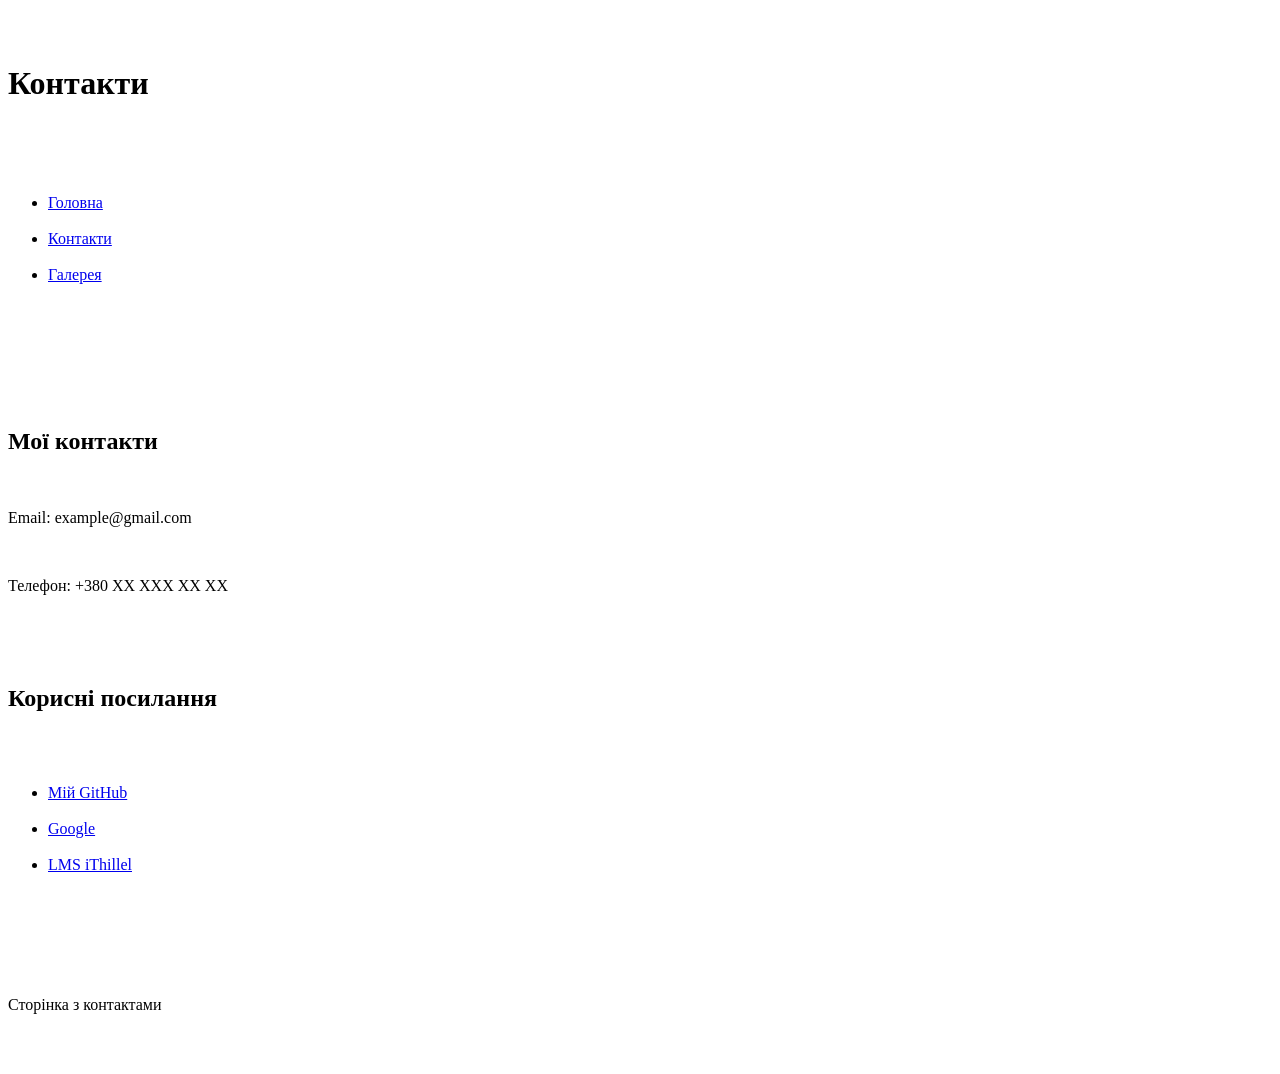
==== pages/contact.html @ 953d1c9b "Update contact.html" ====
<!DOCTYPE html>

<html lang="uk">

<head>

    <meta charset="UTF-8">

    <meta name="viewport" content="width=device-width, initial-scale=1.0">

    <title>Контакти</title>

    <link rel="stylesheet" href="../style.css">

</head>

<body>

 

    <header class="header">

        <h1 id="contact-title">Контакти</h1>

 

        <nav class="nav">

            <ul class="menu">

                <li class="menu-item"><a href="../index.html">Головна</a></li>

                <li class="menu-item"><a href="contact.html">Контакти</a></li>

                <li class="menu-item"><a href="gallery.html">Галерея</a></li>

            </ul>

        </nav>

    </header>

 

    <main class="content">

        <section class="contacts-section">

            <h2 class="section-title">Мої контакти</h2>

            <p>Email: example@gmail.com</p>

            <p>Телефон: +380 XX XXX XX XX</p>

        </section>

 

        <section class="links-section">

            <h2 class="section-title">Корисні посилання</h2>

            <ul class="list">

                <li><a href="https://github.com/" target="_blank">Мій GitHub</a></li>

                <li><a href="https://www.google.com/" target="_blank">Google</a></li>

                <li><a href="https://lms.ithillel.ua/" target="_blank">LMS iThillel</a></li>

            </ul>

        </section>

    </main>

 

    <footer class="footer">

        <p>Сторінка з контактами</p>

    </footer>

 

</body>

</html>
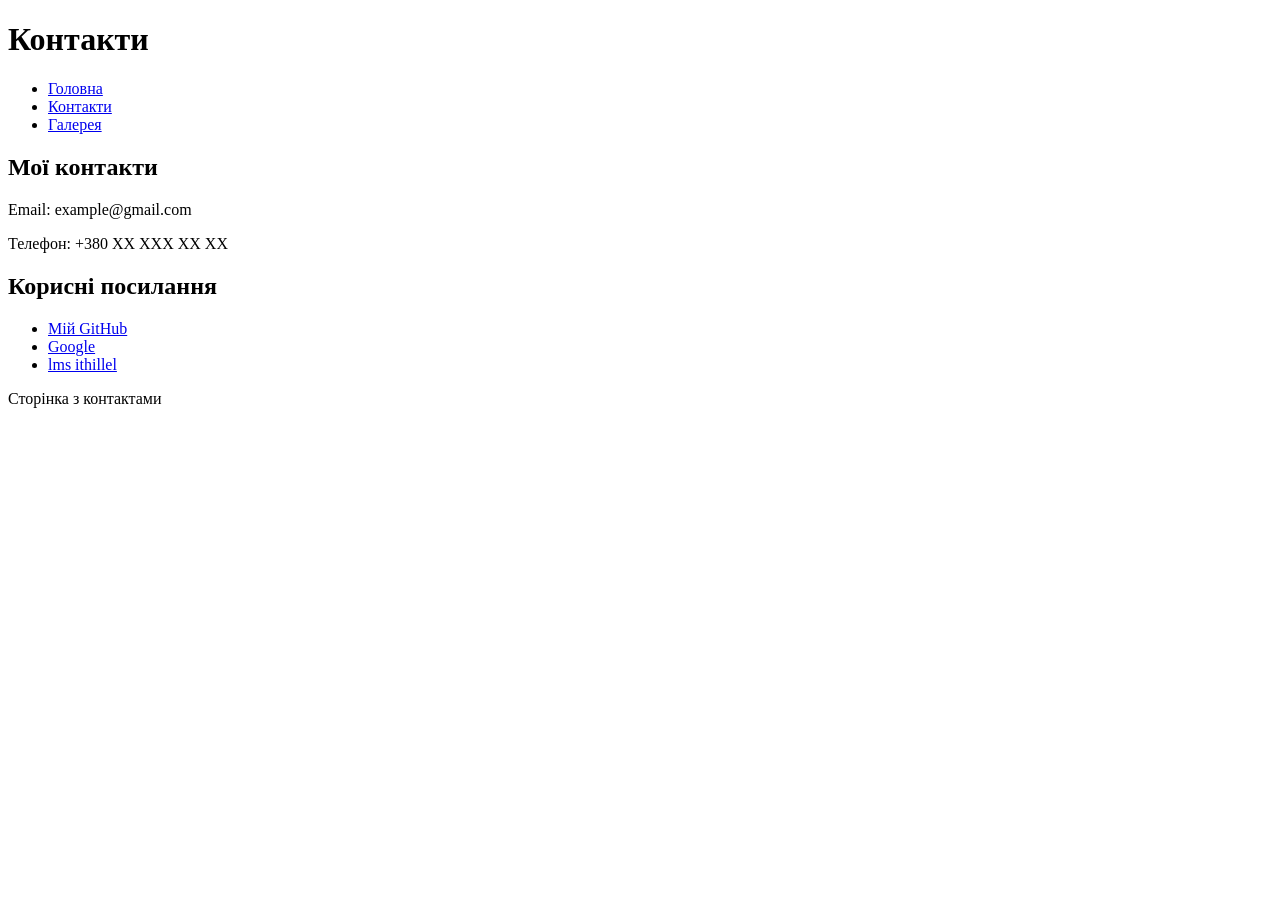
==== commit 7f23752a: "Update contact.html" ====
--- a/pages/contact.html
+++ b/pages/contact.html
@@ -1,91 +1,41 @@
-
 <!DOCTYPE html>
-
 <html lang="uk">
-
 <head>
-
-    <meta charset="UTF-8">
-
-    <meta name="viewport" content="width=device-width, initial-scale=1.0">
-
-    <title>Контакти</title>
-
-    <link rel="stylesheet" href="../style.css">
-
+    <meta charset="UTF-8">
+    <meta name="viewport" content="width=device-width, initial-scale=1.0">
+    <title>Контакти</title>
 </head>
-
 <body>
-
- 
-
-    <header class="header">
-
-        <h1 id="contact-title">Контакти</h1>
-
- 
-
-        <nav class="nav">
-
-            <ul class="menu">
-
-                <li class="menu-item"><a href="../index.html">Головна</a></li>
-
-                <li class="menu-item"><a href="contact.html">Контакти</a></li>
-
-                <li class="menu-item"><a href="gallery.html">Галерея</a></li>
-
-            </ul>
-
-        </nav>
-
-    </header>
-
- 
-
-    <main class="content">
-
-        <section class="contacts-section">
-
-            <h2 class="section-title">Мої контакти</h2>
-
-            <p>Email: example@gmail.com</p>
-
-            <p>Телефон: +380 XX XXX XX XX</p>
-
-        </section>
-
- 
-
-        <section class="links-section">
-
-            <h2 class="section-title">Корисні посилання</h2>
-
-            <ul class="list">
-
-                <li><a href="https://github.com/" target="_blank">Мій GitHub</a></li>
-
-                <li><a href="https://www.google.com/" target="_blank">Google</a></li>
-
-                <li><a href="https://lms.ithillel.ua/" target="_blank">LMS iThillel</a></li>
-
-            </ul>
-
-        </section>
-
-    </main>
-
- 
-
-    <footer class="footer">
-
-        <p>Сторінка з контактами</p>
-
-    </footer>
-
- 
-
+    <header>
+        <h1>Контакти</h1>
+        <nav>
+            <ul>
+                <li><a href="../index.html">Головна</a></li>
+                <li><a href="contact.html">Контакти</a></li>
+                <li><a href="gallery.html">Галерея</a></li>
+            </ul>
+        </nav>
+    </header>
+ 
+    <main>
+        <section>
+            <h2>Мої контакти</h2>
+            <p>Email: example@gmail.com</p>
+            <p>Телефон: +380 XX XXX XX XX</p>
+        </section>
+ 
+        <section>
+            <h2>Корисні посилання</h2>
+            <ul>
+                <li><a href="https://github.com/" target="_blank">Мій GitHub</a></li>
+                <li><a href="https://www.google.com/" target="_blank">Google</a></li>
+                <li><a href="https://lms.ithillel.ua/" target="_blank">lms ithillel</a></li>
+            </ul>
+        </section>
+    </main>
+ 
+    <footer>
+        <p>Сторінка з контактами</p>
+    </footer>
 </body>
-
 </html>
-
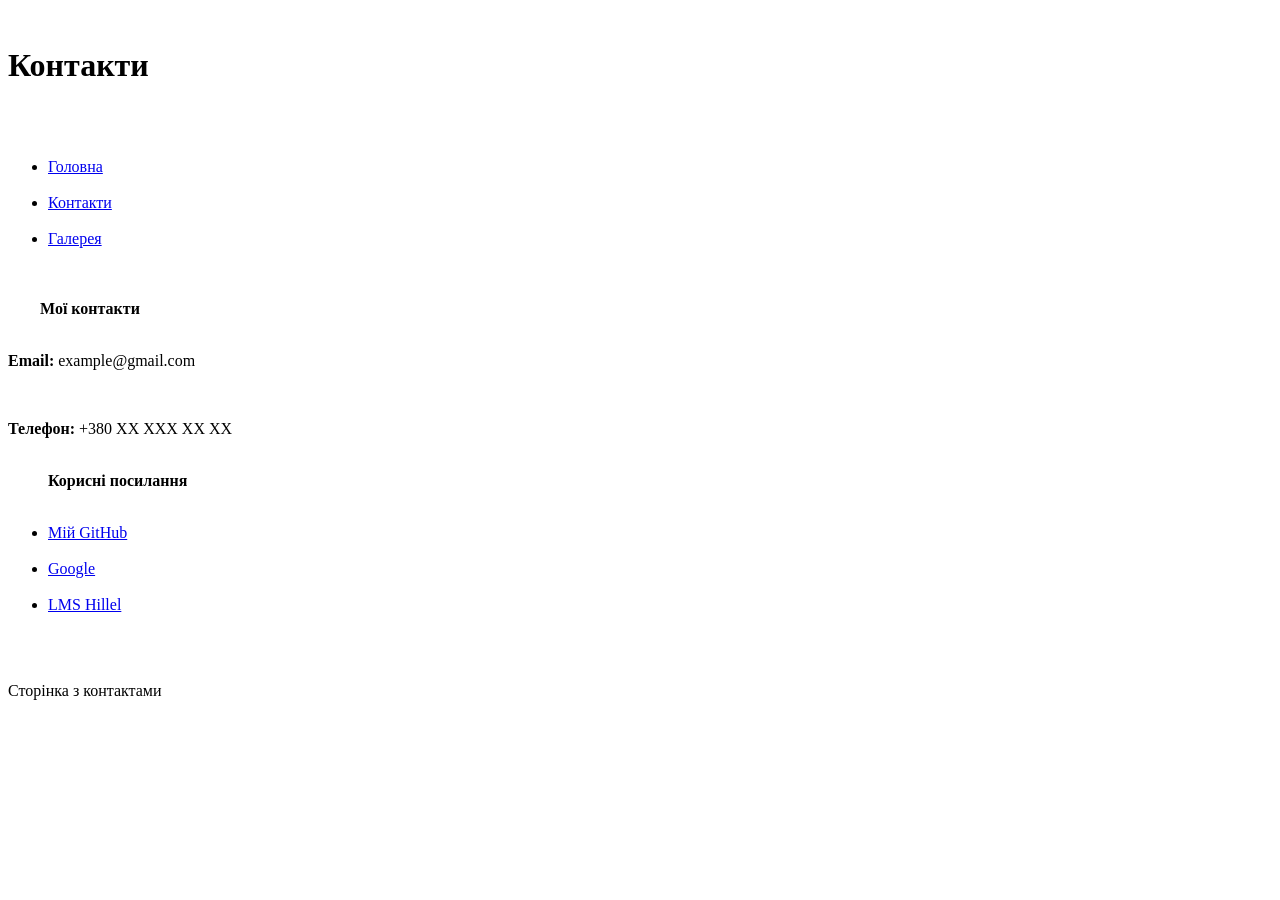
==== commit 53d9880f: "Update contact.html" ====
--- a/pages/contact.html
+++ b/pages/contact.html
@@ -1,41 +1,77 @@
 <!DOCTYPE html>
+
 <html lang="uk">
+
 <head>
-    <meta charset="UTF-8">
-    <meta name="viewport" content="width=device-width, initial-scale=1.0">
-    <title>Контакти</title>
+
+    <meta charset="UTF-8">
+
+    <meta name="viewport" content="width=device-width, initial-scale=1.0">
+
+    <title>Контакти</title>
+
+    <link rel="stylesheet" href="../style.css">
+
 </head>
+
 <body>
-    <header>
-        <h1>Контакти</h1>
-        <nav>
-            <ul>
-                <li><a href="../index.html">Головна</a></li>
-                <li><a href="contact.html">Контакти</a></li>
-                <li><a href="gallery.html">Галерея</a></li>
-            </ul>
-        </nav>
-    </header>
- 
-    <main>
-        <section>
-            <h2>Мої контакти</h2>
-            <p>Email: example@gmail.com</p>
-            <p>Телефон: +380 XX XXX XX XX</p>
-        </section>
- 
-        <section>
-            <h2>Корисні посилання</h2>
-            <ul>
-                <li><a href="https://github.com/" target="_blank">Мій GitHub</a></li>
-                <li><a href="https://www.google.com/" target="_blank">Google</a></li>
-                <li><a href="https://lms.ithillel.ua/" target="_blank">lms ithillel</a></li>
-            </ul>
-        </section>
-    </main>
- 
-    <footer>
-        <p>Сторінка з контактами</p>
-    </footer>
+
+ 
+
+    <h1>Контакти</h1>
+
+ 
+
+    <ul class="menu">
+
+        <li><a href="../index.html">Головна</a></li>
+
+        <li><a href="contact.html">Контакти</a></li>
+
+        <li><a href="gallery.html">Галерея</a></li>
+
+    </ul>
+
+ 
+
+    <div class="content">
+
+        <b class="section-title">Мої контакти</b>
+
+ 
+
+        <div class="contact-box">
+
+            <p><strong>Email:</strong> example@gmail.com</p>
+
+            <p><strong>Телефон:</strong> +380 XX XXX XX XX</p>
+
+        </div>
+
+ 
+
+        <b class="section-title">Корисні посилання</b>
+
+ 
+
+        <ul class="info-list links-list">
+
+            <li><a href="https://github.com/" target="_blank">Мій GitHub</a></li>
+
+            <li><a href="https://www.google.com/" target="_blank">Google</a></li>
+
+            <li><a href="https://lms.ithillel.ua/" target="_blank">LMS Hillel</a></li>
+
+        </ul>
+
+ 
+
+        <p class="footer-text">Сторінка з контактами</p>
+
+    </div>
+
+ 
+
 </body>
+
 </html>
--- a/style.css
+++ b/style.css
@@ -0,0 +1,147 @@
+body {
+
+    background-color: #f4f4f4;
+
+    font-family: Arial, sans-serif;
+
+    text-align: center;
+
+    color: #333333;
+
+    margin: 0;
+
+    padding: 20px;
+
+}
+
+ 
+
+h1 {
+
+    color: #2c3e50;
+
+    margin-bottom: 25px;
+
+}
+
+ 
+
+.menu {
+
+    list-style: none;
+
+    padding: 0;
+
+    margin-bottom: 30px;
+
+}
+
+ 
+
+.menu li {
+
+    display: inline-block;
+
+    margin: 0 10px;
+
+}
+
+ 
+
+.menu a {
+
+    text-decoration: none;
+
+    background-color: #4a90e2;
+
+    color: white;
+
+    padding: 10px 18px;
+
+    border-radius: 6px;
+
+}
+
+ 
+
+.menu a:hover {
+
+    background-color: #357abd;
+
+}
+
+ 
+
+.content {
+
+    max-width: 700px;
+
+    margin: 0 auto;
+
+    background-color: white;
+
+    padding: 25px;
+
+    border-radius: 10px;
+
+}
+
+ 
+
+.section-title {
+
+    display: block;
+
+    font-size: 22px;
+
+    color: #8e44ad;
+
+    margin-top: 25px;
+
+    margin-bottom: 15px;
+
+}
+
+ 
+
+.main-photo {
+
+    border-radius: 10px;
+
+    margin-top: 15px;
+
+    margin-bottom: 20px;
+
+}
+
+ 
+
+p {
+
+    line-height: 1.6;
+
+}
+
+ 
+
+.info-list {
+
+    display: inline-block;
+
+    text-align: left;
+
+    margin-top: 10px;
+
+    margin-bottom: 20px;
+
+}
+
+ 
+
+.footer-text {
+
+    margin-top: 30px;
+
+    color: #666666;
+
+}
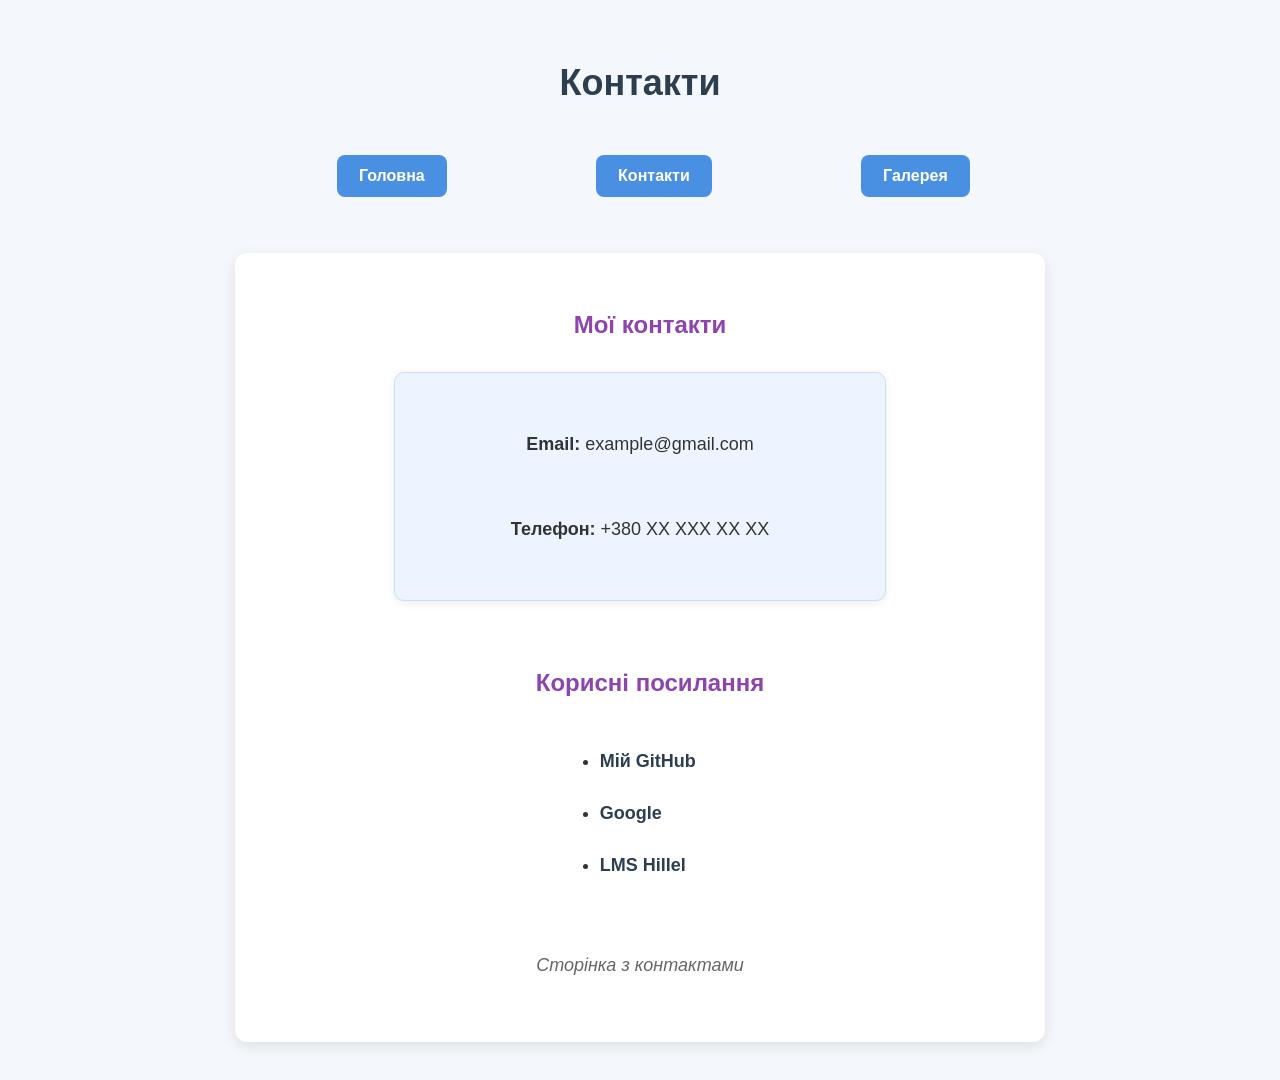
==== commit 98526006: "Update contact.html" ====
--- a/pages/contact.html
+++ b/pages/contact.html
@@ -1,3 +1,4 @@
+
 <!DOCTYPE html>
 
 <html lang="uk">
@@ -10,63 +11,81 @@
 
     <title>Контакти</title>
 
-    <link rel="stylesheet" href="../style.css">
-
 </head>
 
-<body>
+<body style="background-color:#f4f7fb; font-family:Arial, sans-serif; text-align:center; color:#333333; margin:0; padding:20px;">
 
  
 
-    <h1>Контакти</h1>
+    <h1 style="color:#2c3e50; margin-bottom:25px; font-size:36px;">Контакти</h1>
 
  
 
-    <ul class="menu">
+    <ul style="list-style:none; padding:0; margin:0 0 30px 0; text-align:center;">
 
-        <li><a href="../index.html">Головна</a></li>
+        <li style="display:inline-block; margin:8px;">
 
-        <li><a href="contact.html">Контакти</a></li>
+            <a href="../index.html" style="display:inline-block; text-decoration:none; background-color:#4a90e2; color:white; padding:12px 22px; border-radius:8px; font-weight:bold;">Головна</a>
 
-        <li><a href="gallery.html">Галерея</a></li>
+        </li>
+
+        <li style="display:inline-block; margin:8px;">
+
+            <a href="contact.html" style="display:inline-block; text-decoration:none; background-color:#4a90e2; color:white; padding:12px 22px; border-radius:8px; font-weight:bold;">Контакти</a>
+
+        </li>
+
+        <li style="display:inline-block; margin:8px;">
+
+            <a href="gallery.html" style="display:inline-block; text-decoration:none; background-color:#4a90e2; color:white; padding:12px 22px; border-radius:8px; font-weight:bold;">Галерея</a>
+
+        </li>
 
     </ul>
 
  
 
-    <div class="content">
+    <div style="max-width:750px; margin:0 auto; background-color:white; padding:30px; border-radius:12px; box-shadow:0 4px 14px rgba(0,0,0,0.10);">
 
-        <b class="section-title">Мої контакти</b>
+        <div style="font-size:24px; color:#8e44ad; margin-top:10px; margin-bottom:15px; font-weight:bold;">
 
- 
-
-        <div class="contact-box">
-
-            <p><strong>Email:</strong> example@gmail.com</p>
-
-            <p><strong>Телефон:</strong> +380 XX XXX XX XX</p>
+            Мої контакти
 
         </div>
 
  
 
-        <b class="section-title">Корисні посилання</b>
+        <div style="max-width:450px; margin:0 auto 25px auto; padding:20px; background-color:#eef4ff; border:1px solid #cdddf7; border-radius:10px; box-shadow:0 2px 8px rgba(0,0,0,0.08);">
+
+            <p style="line-height:1.7; font-size:18px;"><strong>Email:</strong> example@gmail.com</p>
+
+            <p style="line-height:1.7; font-size:18px;"><strong>Телефон:</strong> +380 XX XXX XX XX</p>
+
+        </div>
 
  
 
-        <ul class="info-list links-list">
+        <div style="font-size:24px; color:#8e44ad; margin-top:25px; margin-bottom:15px; font-weight:bold;">
 
-            <li><a href="https://github.com/" target="_blank">Мій GitHub</a></li>
+            Корисні посилання
 
-            <li><a href="https://www.google.com/" target="_blank">Google</a></li>
+        </div>
 
-            <li><a href="https://lms.ithillel.ua/" target="_blank">LMS Hillel</a></li>
+ 
+
+        <ul style="display:inline-block; text-align:left; padding-left:20px; font-size:18px;">
+
+            <li style="margin-bottom:10px;"><a href="https://github.com/" target="_blank" style="color:#2c3e50; text-decoration:none; font-weight:bold;">Мій GitHub</a></li>
+
+            <li style="margin-bottom:10px;"><a href="https://www.google.com/" target="_blank" style="color:#2c3e50; text-decoration:none; font-weight:bold;">Google</a></li>
+
+            <li style="margin-bottom:10px;"><a href="https://lms.ithillel.ua/" target="_blank" style="color:#2c3e50; text-decoration:none; font-weight:bold;">LMS Hillel</a></li>
 
         </ul>
 
  
 
-        <p class="footer-text">Сторінка з контактами</p>
+        <p style="margin-top:30px; color:#666666; font-style:italic; font-size:18px;">Сторінка з контактами</p>
 
     </div>
 
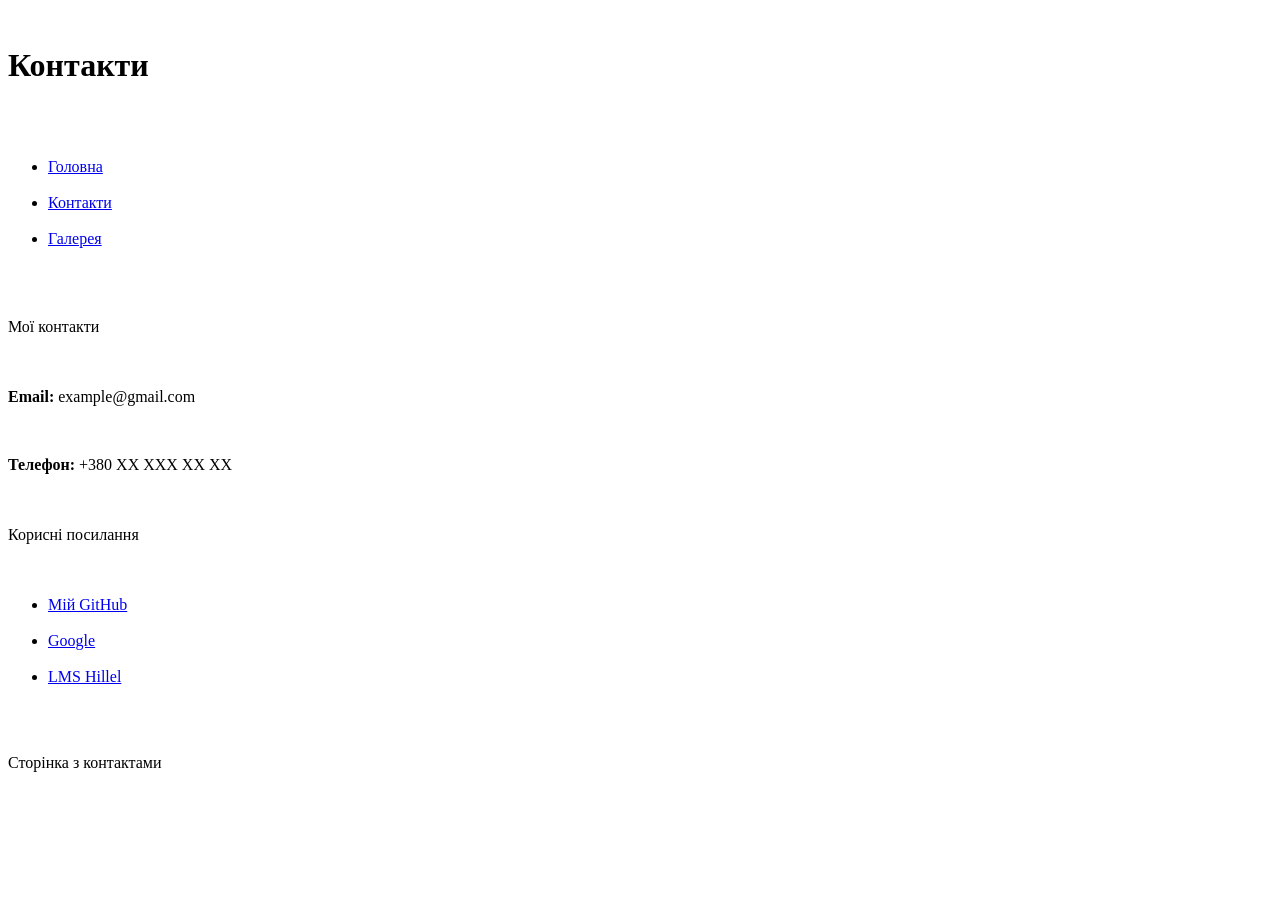
==== commit 398f5c64: "Update contact.html" ====
--- a/pages/contact.html
+++ b/pages/contact.html
@@ -1,4 +1,3 @@
-
 <!DOCTYPE html>
 
 <html lang="uk">
@@ -11,81 +10,63 @@
 
     <title>Контакти</title>
 
+    <link rel="stylesheet" href="../style.css">
+
 </head>
 
-<body style="background-color:#f4f7fb; font-family:Arial, sans-serif; text-align:center; color:#333333; margin:0; padding:20px;">
+<body>
 
  
 
-    <h1 style="color:#2c3e50; margin-bottom:25px; font-size:36px;">Контакти</h1>
+    <h1>Контакти</h1>
 
  
 
-    <ul style="list-style:none; padding:0; margin:0 0 30px 0; text-align:center;">
+    <ul class="menu">
 
-        <li style="display:inline-block; margin:8px;">
+        <li><a href="../index.html">Головна</a></li>
 
-            <a href="../index.html" style="display:inline-block; text-decoration:none; background-color:#4a90e2; color:white; padding:12px 22px; border-radius:8px; font-weight:bold;">Головна</a>
+        <li><a href="contact.html">Контакти</a></li>
 
-        </li>
-
-        <li style="display:inline-block; margin:8px;">
-
-            <a href="contact.html" style="display:inline-block; text-decoration:none; background-color:#4a90e2; color:white; padding:12px 22px; border-radius:8px; font-weight:bold;">Контакти</a>
-
-        </li>
-
-        <li style="display:inline-block; margin:8px;">
-
-            <a href="gallery.html" style="display:inline-block; text-decoration:none; background-color:#4a90e2; color:white; padding:12px 22px; border-radius:8px; font-weight:bold;">Галерея</a>
-
-        </li>
+        <li><a href="gallery.html">Галерея</a></li>
 
     </ul>
 
  
 
-    <div style="max-width:750px; margin:0 auto; background-color:white; padding:30px; border-radius:12px; box-shadow:0 4px 14px rgba(0,0,0,0.10);">
+    <div class="container">
 
-        <div style="font-size:24px; color:#8e44ad; margin-top:10px; margin-bottom:15px; font-weight:bold;">
+        <div class="section-title">Мої контакти</div>
 
-            Мої контакти
+ 
+
+        <div class="contact-box">
+
+            <p><strong>Email:</strong> example@gmail.com</p>
+
+            <p><strong>Телефон:</strong> +380 XX XXX XX XX</p>
 
         </div>
 
  
 
-        <div style="max-width:450px; margin:0 auto 25px auto; padding:20px; background-color:#eef4ff; border:1px solid #cdddf7; border-radius:10px; box-shadow:0 2px 8px rgba(0,0,0,0.08);">
-
-            <p style="line-height:1.7; font-size:18px;"><strong>Email:</strong> example@gmail.com</p>
-
-            <p style="line-height:1.7; font-size:18px;"><strong>Телефон:</strong> +380 XX XXX XX XX</p>
-
-        </div>
+        <div class="section-title">Корисні посилання</div>
 
  
 
-        <div style="font-size:24px; color:#8e44ad; margin-top:25px; margin-bottom:15px; font-weight:bold;">
+        <ul class="links-list">
 
-            Корисні посилання
+            <li><a href="https://github.com/" target="_blank">Мій GitHub</a></li>
 
-        </div>
+            <li><a href="https://www.google.com/" target="_blank">Google</a></li>
 
- 
-
-        <ul style="display:inline-block; text-align:left; padding-left:20px; font-size:18px;">
-
-            <li style="margin-bottom:10px;"><a href="https://github.com/" target="_blank" style="color:#2c3e50; text-decoration:none; font-weight:bold;">Мій GitHub</a></li>
-
-            <li style="margin-bottom:10px;"><a href="https://www.google.com/" target="_blank" style="color:#2c3e50; text-decoration:none; font-weight:bold;">Google</a></li>
-
-            <li style="margin-bottom:10px;"><a href="https://lms.ithillel.ua/" target="_blank" style="color:#2c3e50; text-decoration:none; font-weight:bold;">LMS Hillel</a></li>
+            <li><a href="https://lms.ithillel.ua/" target="_blank">LMS Hillel</a></li>
 
         </ul>
 
  
 
-        <p style="margin-top:30px; color:#666666; font-style:italic; font-size:18px;">Сторінка з контактами</p>
+        <p class="footer-text">Сторінка з контактами</p>
 
     </div>
 
--- a/style.css
+++ b/style.css
@@ -0,0 +1,235 @@
+body {
+
+    background-color: #f4f7fb;
+
+    font-family: Arial, sans-serif;
+
+    text-align: center;
+
+    color: #333333;
+
+    margin: 0;
+
+    padding: 20px;
+
+}
+
+ 
+
+h1 {
+
+    color: #2c3e50;
+
+    margin-bottom: 25px;
+
+    font-size: 36px;
+
+}
+
+ 
+
+.menu {
+
+    list-style: none;
+
+    padding: 0;
+
+    margin: 0 0 30px 0;
+
+    text-align: center;
+
+}
+
+ 
+
+.menu li {
+
+    display: inline-block;
+
+    margin: 8px;
+
+}
+
+ 
+
+.menu a {
+
+    display: inline-block;
+
+    text-decoration: none;
+
+    background-color: #4a90e2;
+
+    color: white;
+
+    padding: 12px 22px;
+
+    border-radius: 8px;
+
+    font-weight: bold;
+
+}
+
+ 
+
+.container {
+
+    max-width: 850px;
+
+    margin: 0 auto;
+
+    background-color: white;
+
+    padding: 30px;
+
+    border-radius: 12px;
+
+    box-shadow: 0 4px 14px rgba(0, 0, 0, 0.10);
+
+}
+
+ 
+
+.section-title {
+
+    font-size: 24px;
+
+    color: #8e44ad;
+
+    margin-top: 25px;
+
+    margin-bottom: 15px;
+
+    font-weight: bold;
+
+}
+
+ 
+
+.main-photo {
+
+    width: 200px;
+
+    border-radius: 12px;
+
+    margin-top: 15px;
+
+    margin-bottom: 20px;
+
+    box-shadow: 0 4px 10px rgba(0, 0, 0, 0.15);
+
+}
+
+ 
+
+p {
+
+    line-height: 1.7;
+
+    font-size: 18px;
+
+}
+
+ 
+
+.info-list,
+
+.goal-list,
+
+.links-list {
+
+    display: inline-block;
+
+    text-align: left;
+
+    margin-top: 10px;
+
+    margin-bottom: 20px;
+
+    padding-left: 20px;
+
+    font-size: 18px;
+
+}
+
+ 
+
+.info-list li,
+
+.goal-list li,
+
+.links-list li {
+
+    margin-bottom: 10px;
+
+}
+
+ 
+
+.contact-box {
+
+    max-width: 450px;
+
+    margin: 0 auto 25px auto;
+
+    padding: 20px;
+
+    background-color: #eef4ff;
+
+    border: 1px solid #cdddf7;
+
+    border-radius: 10px;
+
+    box-shadow: 0 2px 8px rgba(0, 0, 0, 0.08);
+
+}
+
+ 
+
+.links-list a {
+
+    color: #2c3e50;
+
+    text-decoration: none;
+
+    font-weight: bold;
+
+}
+
+ 
+
+.gallery-images {
+
+    margin-top: 20px;
+
+    margin-bottom: 25px;
+
+}
+
+ 
+
+.gallery-images img {
+
+    width: 250px;
+
+    margin: 10px;
+
+    border-radius: 10px;
+
+    box-shadow: 0 4px 10px rgba(0, 0, 0, 0.12);
+
+}
+
+ 
+
+.footer-text {
+
+    margin-top: 30px;
+
+    color: #666666;
+
+    font-style: italic;
+
+    font-size: 18px;
+
+}
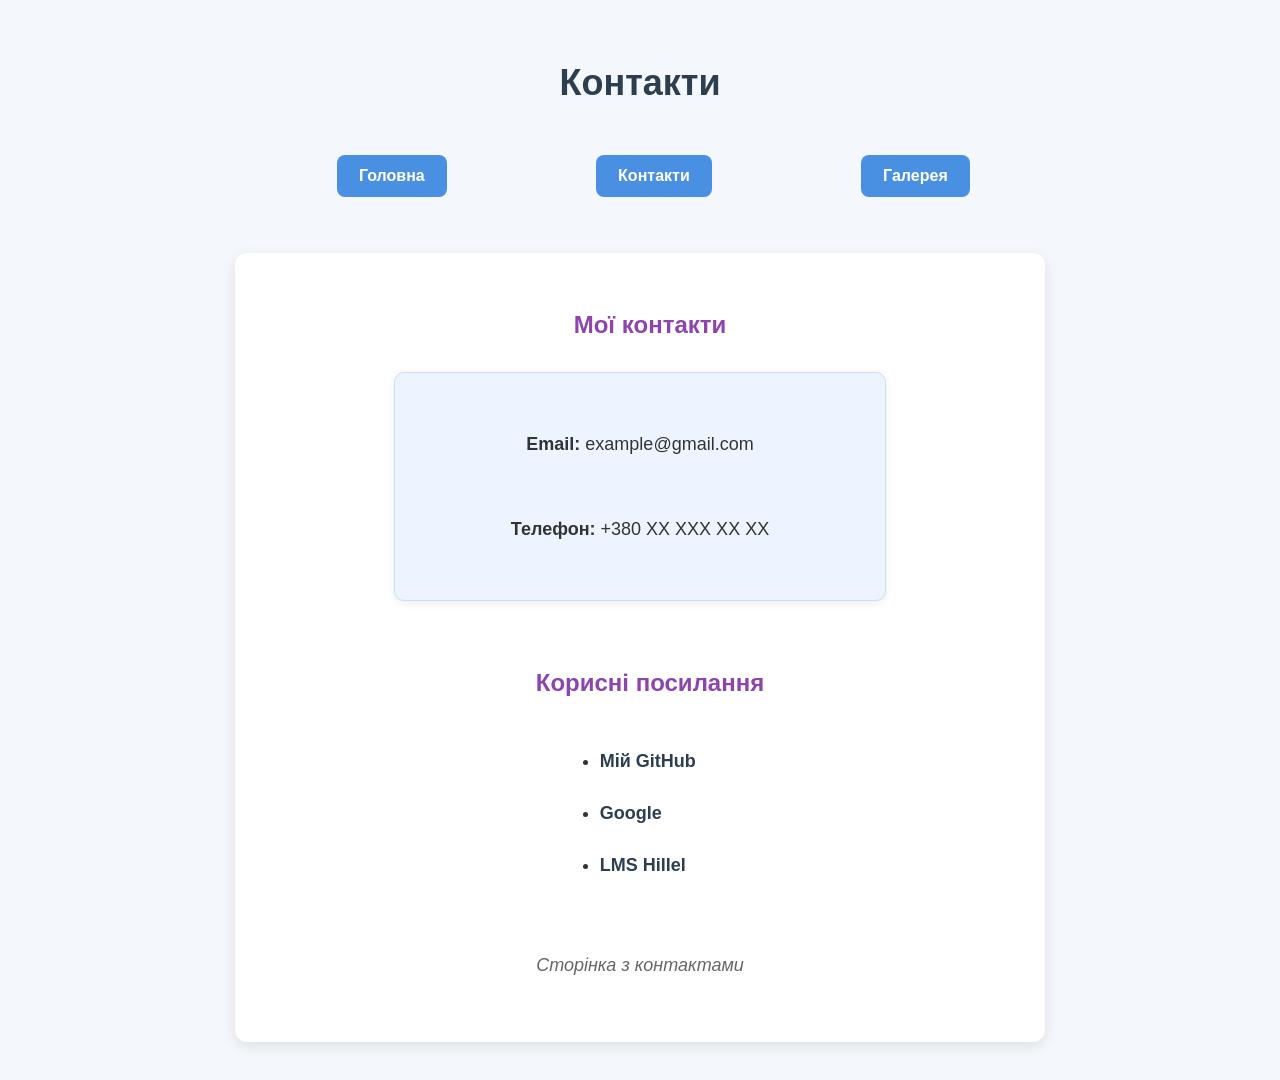
==== commit 8defdde4: "Update contact.html" ====
--- a/pages/contact.html
+++ b/pages/contact.html
@@ -10,63 +10,81 @@
 
     <title>Контакти</title>
 
-    <link rel="stylesheet" href="../style.css">
-
 </head>
 
-<body>
+<body style="background-color:#f4f7fb; font-family:Arial, sans-serif; text-align:center; color:#333333; margin:0; padding:20px;">
 
  
 
-    <h1>Контакти</h1>
+    <h1 style="color:#2c3e50; margin-bottom:25px; font-size:36px;">Контакти</h1>
 
  
 
-    <ul class="menu">
+    <ul style="list-style:none; padding:0; margin:0 0 30px 0; text-align:center;">
 
-        <li><a href="../index.html">Головна</a></li>
+        <li style="display:inline-block; margin:8px;">
 
-        <li><a href="contact.html">Контакти</a></li>
+            <a href="../index.html" style="display:inline-block; text-decoration:none; background-color:#4a90e2; color:white; padding:12px 22px; border-radius:8px; font-weight:bold;">Головна</a>
 
-        <li><a href="gallery.html">Галерея</a></li>
+        </li>
+
+        <li style="display:inline-block; margin:8px;">
+
+            <a href="contact.html" style="display:inline-block; text-decoration:none; background-color:#4a90e2; color:white; padding:12px 22px; border-radius:8px; font-weight:bold;">Контакти</a>
+
+        </li>
+
+        <li style="display:inline-block; margin:8px;">
+
+            <a href="gallery.html" style="display:inline-block; text-decoration:none; background-color:#4a90e2; color:white; padding:12px 22px; border-radius:8px; font-weight:bold;">Галерея</a>
+
+        </li>
 
     </ul>
 
  
 
-    <div class="container">
+    <div style="max-width:750px; margin:0 auto; background-color:white; padding:30px; border-radius:12px; box-shadow:0 4px 14px rgba(0,0,0,0.10);">
 
-        <div class="section-title">Мої контакти</div>
+        <div style="font-size:24px; color:#8e44ad; margin-top:10px; margin-bottom:15px; font-weight:bold;">
 
- 
-
-        <div class="contact-box">
-
-            <p><strong>Email:</strong> example@gmail.com</p>
-
-            <p><strong>Телефон:</strong> +380 XX XXX XX XX</p>
+            Мої контакти
 
         </div>
 
  
 
-        <div class="section-title">Корисні посилання</div>
+        <div style="max-width:450px; margin:0 auto 25px auto; padding:20px; background-color:#eef4ff; border:1px solid #cdddf7; border-radius:10px; box-shadow:0 2px 8px rgba(0,0,0,0.08);">
+
+            <p style="line-height:1.7; font-size:18px;"><strong>Email:</strong> example@gmail.com</p>
+
+            <p style="line-height:1.7; font-size:18px;"><strong>Телефон:</strong> +380 XX XXX XX XX</p>
+
+        </div>
 
  
 
-        <ul class="links-list">
+        <div style="font-size:24px; color:#8e44ad; margin-top:25px; margin-bottom:15px; font-weight:bold;">
 
-            <li><a href="https://github.com/" target="_blank">Мій GitHub</a></li>
+            Корисні посилання
 
-            <li><a href="https://www.google.com/" target="_blank">Google</a></li>
+        </div>
 
-            <li><a href="https://lms.ithillel.ua/" target="_blank">LMS Hillel</a></li>
+ 
+
+        <ul style="display:inline-block; text-align:left; padding-left:20px; font-size:18px;">
+
+            <li style="margin-bottom:10px;"><a href="https://github.com/" target="_blank" style="color:#2c3e50; text-decoration:none; font-weight:bold;">Мій GitHub</a></li>
+
+            <li style="margin-bottom:10px;"><a href="https://www.google.com/" target="_blank" style="color:#2c3e50; text-decoration:none; font-weight:bold;">Google</a></li>
+
+            <li style="margin-bottom:10px;"><a href="https://lms.ithillel.ua/" target="_blank" style="color:#2c3e50; text-decoration:none; font-weight:bold;">LMS Hillel</a></li>
 
         </ul>
 
  
 
-        <p class="footer-text">Сторінка з контактами</p>
+        <p style="margin-top:30px; color:#666666; font-style:italic; font-size:18px;">Сторінка з контактами</p>
 
     </div>
 
